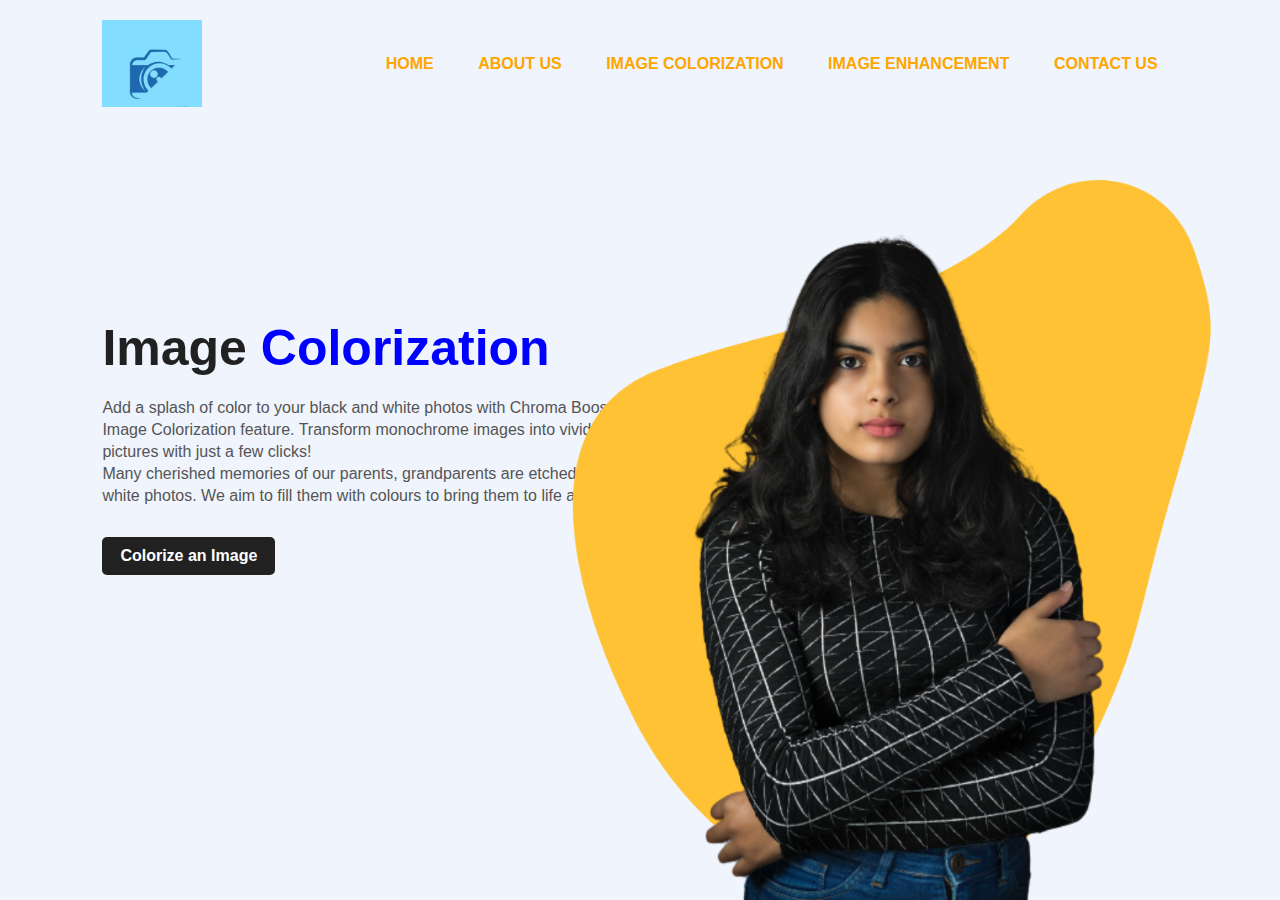
==== index.html @ ff16b8ba "Update index.html" ====
<!DOCTYPE html>
<html lang="en">
<head>
    <meta charset="UTF-8">
    <meta http-equiv="X-UA-Compatible" content="IE=edge">
    <meta name="viewport" content="width=device-width, initial-scale=1.0">
    <title>Image Colorization</title>
    <link rel="icon" type="image/x-icon" href="logo.png">
    <link rel="stylesheet" href="styles.css">
    <link rel="stylesheet" href="https://cdnjs.cloudflare.com/ajax/libs/font-awesome/5.15.3/css/all.min.css" integrity="sha512-iBBXm8fW90+nuLcSKlbmrPcLa0OT92xO1BIsZ+ywDWZCvqsWgccV3gFoRBv0z+8dLJgyAHIhR35VZc2oM/gI1w==" crossorigin="anonymous" referrerpolicy="no-referrer" />
</head>
<body>
    <div class="hero">
        <nav>
            <img src="logo.png" class="logo">
            <ul>
                <li><a href="#">HOME</a></li>
                <li><a href="#">ABOUT US</a></li>
                <li><a href="#">IMAGE COLORIZATION</a></li>
                <li><a href="#">IMAGE ENHANCEMENT</a></li>
                <li><a href="#">CONTACT US</a></li>
            </ul>
        </nav>
        <div class="detel">
            <h1>Image <span>Colorization</span></h1>
            <p>Add a splash of color to your black and white photos with Chroma Boost's<br>
                Image Colorization feature. Transform monochrome images into vivid and lifelike<br>
                pictures with just a few clicks!<br>
                Many cherished memories of our parents, grandparents are etched on black and <br>
                white photos. We aim to fill them with colours to bring them to life and surprise them.
                </p>
            <a href="https://huggingface.co/spaces/viveknarayan/Image_Colorization">Colorize an Image</a>
        </div>
        <div class="images">
            <img src="images/shape.png" class="shape">
            <img src="images/girl.png" class="girl">
        </div>

       <!-- <div class="social">
           <a href="#"><i class="fab fa-dribbble"></i></a>
           <a href="#"><i class="fab fa-instagram"></i></a>
           <a href="#"><i class="fab fa-behance"></i></a>
        </div>-->
    </div>
</body>
</html>
---- styles.css ----
*{
    margin: 0;
    padding: 0;
    font-family: sans-serif;
}

.hero{
    position: relative;
    width: 100%;
    height: 100vh;
    background: #eff4fd;
    position: relative;
}

nav{
    display: flex;
    width: 84%;
    margin: auto;
    padding: 20px 0;
    align-items: center;
    justify-content: space-between;
}

.logo{
    width: 100px;
    cursor: pointer;
}

nav ul li {
    display: inline-block;
    list-style: none;
    margin: 10px 20px;
}

nav ul li a{
    text-decoration: none;
    color: rgb(255,165,0);
    font-weight: bold;
}

nav ul li a:hover{
    color: red;
}

.detel{
    margin-left: 8%;
    margin-top: 15%;
}

.detel h1{
    font-size: 50px;
    color: #212121;
    margin-bottom: 20px;
}

span{
    color: blue;
    
}

.detel p{
    color: #555;
    line-height: 22px;
}

.detel a{
    background: #212121;
    padding: 10px 18px;
    text-decoration: none;
    font-weight: bold;
    color: #fff;
    display: inline-block;
    margin: 30px 0;
    border-radius: 5px;
}

.images{
    width: 45%;
    height: 80%;
    position: absolute;
    bottom: 0;
    right: 100px;
}

.images img{
    height: 100%;
    position: absolute;
    left: 50%;
    bottom: 0;
    transform: translateX(-50%);
    transition: bottom 1s, left 1s;
}

.images:hover .shape{
    bottom: 40px;
}

.images:hover .girl{
    left: 45%;
}

.social{
    margin-left: 8%;
    margin-top: 100px;
}

.social a{
    font-size: 30px;
    color: #212121;
    margin-right: 20px;
}

.social a:hover{
    color: orange;
}
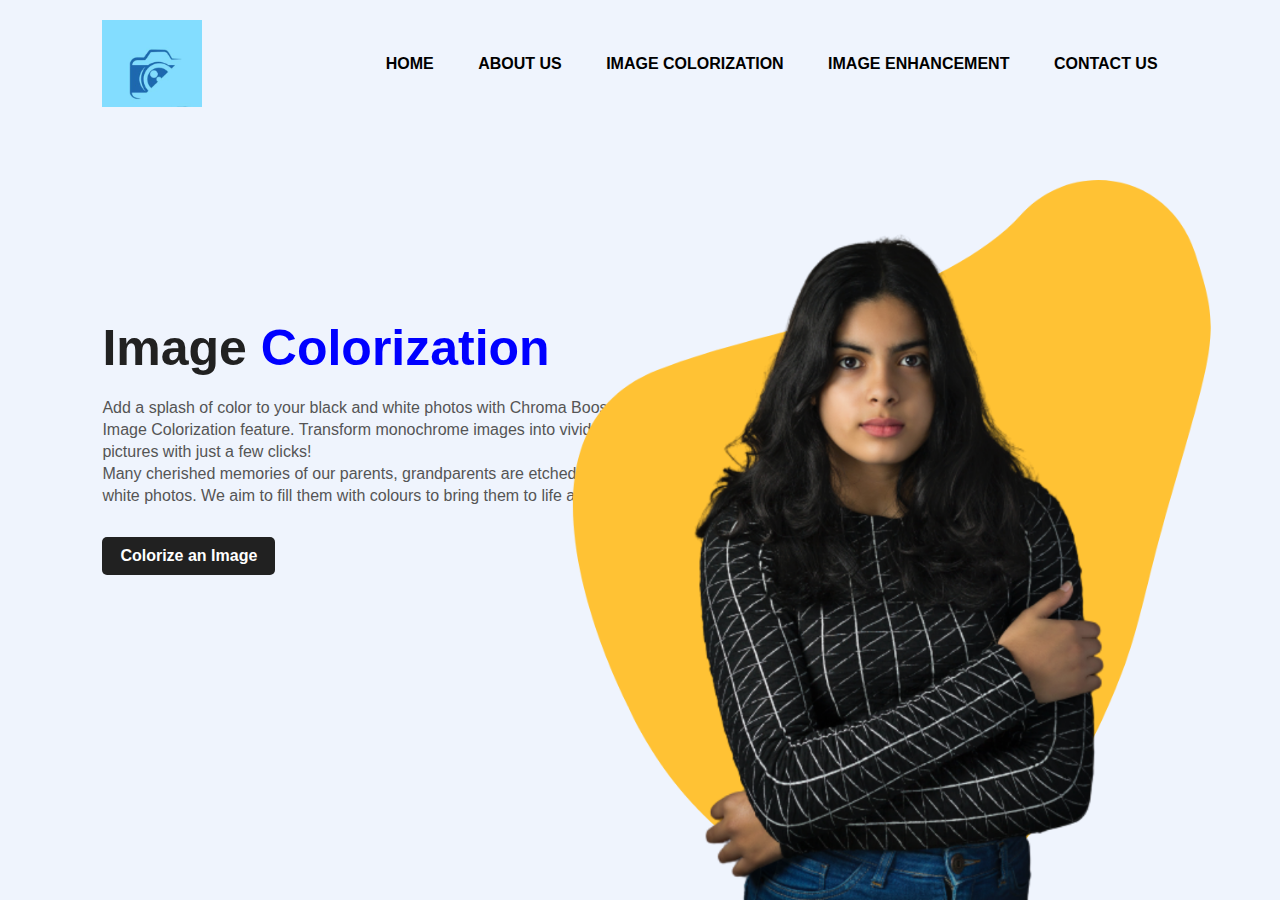
==== commit 45a0facb: "Update index.html" ====
--- a/index.html
+++ b/index.html
@@ -15,9 +15,9 @@
             <img src="logo.png" class="logo">
             <ul>
                 <li><a href="#">HOME</a></li>
-                <li><a href="#">ABOUT US</a></li>
-                <li><a href="#">IMAGE COLORIZATION</a></li>
-                <li><a href="#">IMAGE ENHANCEMENT</a></li>
+                <li><a href="aboutus.html">ABOUT US</a></li>
+                <li><a href="index.html">IMAGE COLORIZATION</a></li>
+                <li><a href="imgen.html">IMAGE ENHANCEMENT</a></li>
                 <li><a href="#">CONTACT US</a></li>
             </ul>
         </nav>
--- a/styles.css
+++ b/styles.css
@@ -34,7 +34,7 @@
 
 nav ul li a{
     text-decoration: none;
-    color: rgb(255,165,0);
+    color: rgb(0,0,0);
     font-weight: bold;
 }
 
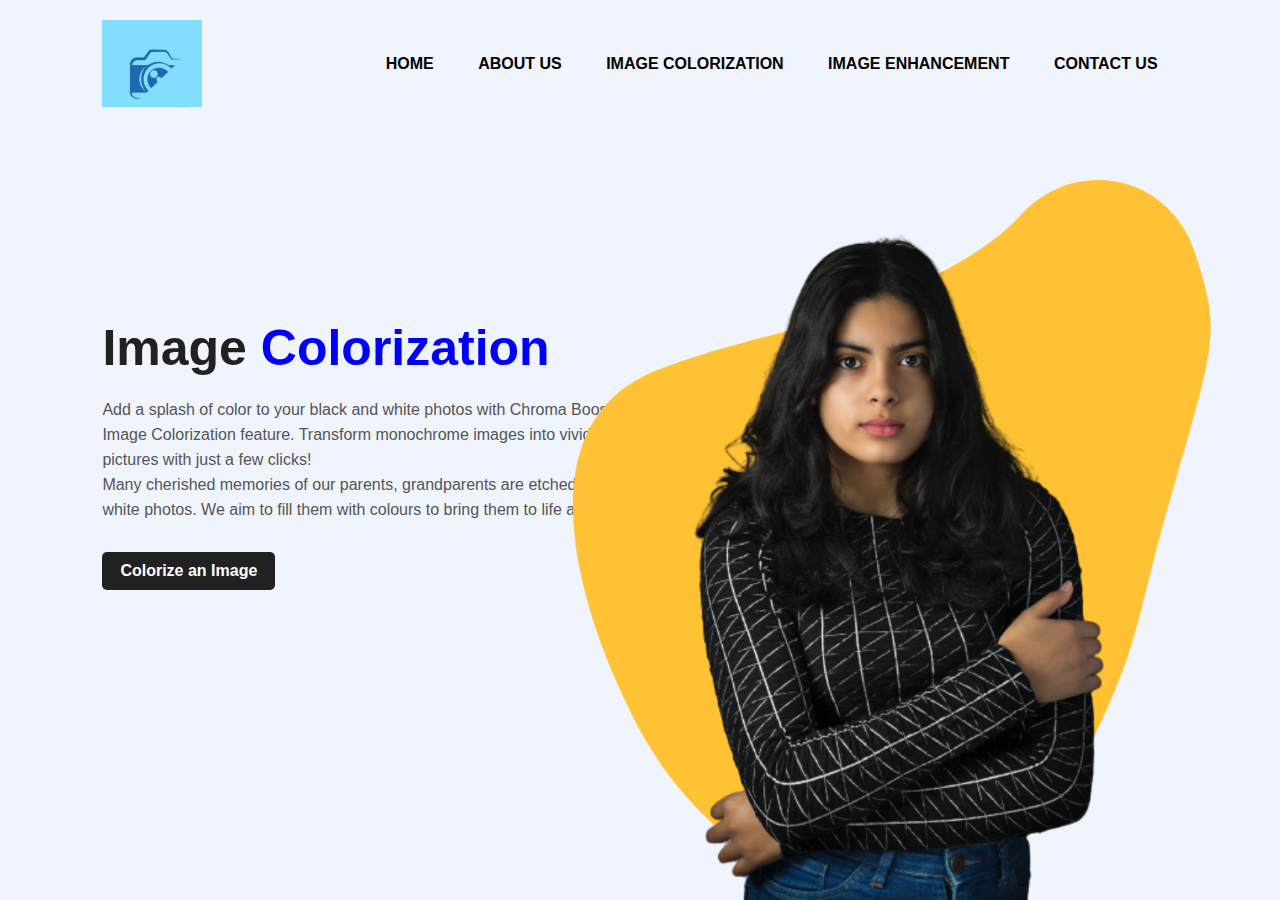
==== commit 7efaef30: "Update index.html" ====
--- a/index.html
+++ b/index.html
@@ -14,7 +14,7 @@
         <nav>
             <img src="logo.png" class="logo">
             <ul>
-                <li><a href="#">HOME</a></li>
+                <li><a href="main.html">HOME</a></li>
                 <li><a href="aboutus.html">ABOUT US</a></li>
                 <li><a href="index.html">IMAGE COLORIZATION</a></li>
                 <li><a href="imgen.html">IMAGE ENHANCEMENT</a></li>
--- a/styles.css
+++ b/styles.css
@@ -34,7 +34,7 @@
 
 nav ul li a{
     text-decoration: none;
-    color: rgb(0,0,0);
+    color: #000;
     font-weight: bold;
 }
 
@@ -60,7 +60,7 @@
 
 .detel p{
     color: #555;
-    line-height: 22px;
+    line-height: 25px;
 }
 
 .detel a{
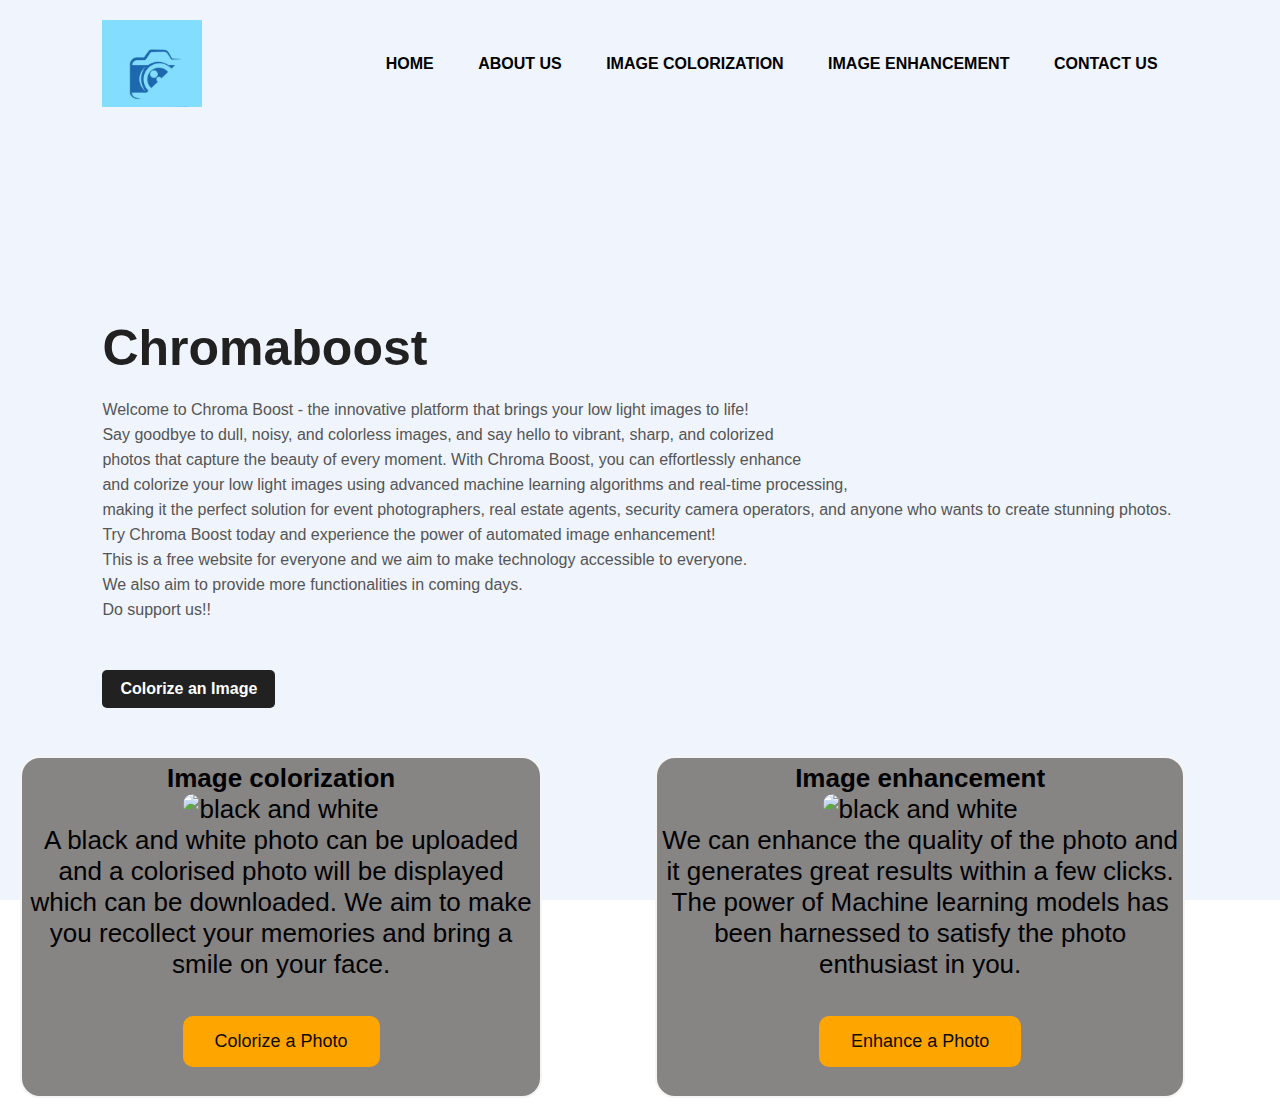
==== commit 0e3f0bff: "Update and rename main.html to index.html" ====
--- a/index.html
+++ b/index.html
@@ -1,46 +1,66 @@
-<!DOCTYPE html>
-<html lang="en">
-<head>
-    <meta charset="UTF-8">
-    <meta http-equiv="X-UA-Compatible" content="IE=edge">
-    <meta name="viewport" content="width=device-width, initial-scale=1.0">
-    <title>Image Colorization</title>
-    <link rel="icon" type="image/x-icon" href="logo.png">
-    <link rel="stylesheet" href="styles.css">
-    <link rel="stylesheet" href="https://cdnjs.cloudflare.com/ajax/libs/font-awesome/5.15.3/css/all.min.css" integrity="sha512-iBBXm8fW90+nuLcSKlbmrPcLa0OT92xO1BIsZ+ywDWZCvqsWgccV3gFoRBv0z+8dLJgyAHIhR35VZc2oM/gI1w==" crossorigin="anonymous" referrerpolicy="no-referrer" />
-</head>
-<body>
-    <div class="hero">
-        <nav>
-            <img src="logo.png" class="logo">
-            <ul>
-                <li><a href="main.html">HOME</a></li>
-                <li><a href="aboutus.html">ABOUT US</a></li>
-                <li><a href="index.html">IMAGE COLORIZATION</a></li>
-                <li><a href="imgen.html">IMAGE ENHANCEMENT</a></li>
-                <li><a href="#">CONTACT US</a></li>
-            </ul>
-        </nav>
-        <div class="detel">
-            <h1>Image <span>Colorization</span></h1>
-            <p>Add a splash of color to your black and white photos with Chroma Boost's<br>
-                Image Colorization feature. Transform monochrome images into vivid and lifelike<br>
-                pictures with just a few clicks!<br>
-                Many cherished memories of our parents, grandparents are etched on black and <br>
-                white photos. We aim to fill them with colours to bring them to life and surprise them.
-                </p>
-            <a href="https://huggingface.co/spaces/viveknarayan/Image_Colorization">Colorize an Image</a>
-        </div>
-        <div class="images">
-            <img src="images/shape.png" class="shape">
-            <img src="images/girl.png" class="girl">
-        </div>
-
-       <!-- <div class="social">
-           <a href="#"><i class="fab fa-dribbble"></i></a>
-           <a href="#"><i class="fab fa-instagram"></i></a>
-           <a href="#"><i class="fab fa-behance"></i></a>
-        </div>-->
-    </div>
-</body>
-</html>
+<!DOCTYPE html>
+<html lang="en">
+<head>
+    <meta charset="UTF-8">
+    <meta http-equiv="X-UA-Compatible" content="IE=edge">
+    <meta name="viewport" content="width=device-width, initial-scale=1.0">
+    <title>Image Colorization</title>
+    <link rel="icon" type="image/x-icon" href="logo.png">
+    <link rel="stylesheet" href="styles.css">
+    <link rel="stylesheet" href="https://cdnjs.cloudflare.com/ajax/libs/font-awesome/5.15.3/css/all.min.css" integrity="sha512-iBBXm8fW90+nuLcSKlbmrPcLa0OT92xO1BIsZ+ywDWZCvqsWgccV3gFoRBv0z+8dLJgyAHIhR35VZc2oM/gI1w==" crossorigin="anonymous" referrerpolicy="no-referrer" />
+</head>
+<body>
+    <div class="hero">
+        <nav>
+            <img src="logo.png" class="logo">
+            <ul>
+                <li><a href="index.html">HOME</a></li>
+                <li><a href="aboutus.html">ABOUT US</a></li>
+                <li><a href="imgcol.html">IMAGE COLORIZATION</a></li>
+                <li><a href="imgen.html">IMAGE ENHANCEMENT</a></li>
+                <li><a href="#">CONTACT US</a></li>
+            </ul>
+        </nav>
+        <div class="detel">
+            <h1>Chromaboost</h1>
+            <p>Welcome to Chroma Boost - the innovative platform that brings your low light images to life! <br>
+              Say goodbye to dull, noisy, and colorless images, and say hello to vibrant, sharp, and colorized<br> 
+              photos that capture the beauty of every moment. With Chroma Boost, you can effortlessly enhance<br> 
+              and colorize your low light images using advanced machine learning algorithms and real-time processing,<br>
+              making it the perfect solution for event photographers, real estate agents, security camera operators,
+              and anyone who wants to create stunning photos.<br>
+              Try Chroma Boost today and experience the power of automated image enhancement!<br>
+              This is a free website for everyone and we aim to make technology accessible to everyone.<br>
+              We also aim to provide more functionalities in coming days.<br> Do support us!!</p><br>
+                </p>
+            <a href="https://huggingface.co/spaces/viveknarayan/Image_Colorization">Colorize an Image</a>
+        </div>
+  <br>
+        <!--<div class="images">
+            <img src="images/shape.png" class="shape">
+            <img src="images/girl.png" class="girl">
+        </div>-->
+
+       <div class="mainbox">
+        <div class="use">
+            <!-- <div class="card1"> -->
+            <div class="sec first">
+               <b><p id="imgclr1">Image colorization</p></b>
+               <img src="colour.jpeg" Width="450" height="250" alt="black and white">
+                <p id="text1">A black and white photo can be uploaded and a colorised photo will be displayed which can be downloaded. We aim to make you recollect your memories and bring a smile on your face.</p><br>
+                <a href="img.html"><button>Colorize a Photo</button></a>
+            </div> 
+            </div>
+        <div class="use">
+            <div class="sec second">
+                <!-- <div class="card2"> -->
+                <b><p id="imgclr2">Image enhancement</p></b>
+                <img src="enhancement.jpeg" Width="450" height="250" alt="black and white">
+                <p id="text2">We can enhance the quality of the photo and it generates great results within a few clicks. The power of Machine learning models has been harnessed to satisfy the photo enthusiast in you.</p><br>
+                <a href="imgen.html"><button>Enhance a Photo</button></a>
+            </div>
+            </div>
+    </div> <br>
+    </div>
+</body>
+</html>
--- a/styles.css
+++ b/styles.css
@@ -113,3 +113,195 @@
 .social a:hover{
     color: orange;
 }
+.use{
+       font-size: 30px;
+        display: flex;
+        flex: wrap;
+        justify-content: space-between;
+        /* padding: 0 140px; */
+    }
+    .use{
+        display: flex;
+        text-align: center;
+        font-size: 26px;
+         /* margin-bottom: 26px; */
+     }
+     .use img{
+        border-radius: 10px;
+        height: 50%;
+        width: 45%;
+     }
+    .use .sec button {
+        background-color:orange;
+        border: 10px;
+        color: rgb(14, 11, 1);
+        padding: 15px 32px;
+        text-align: center;
+        text-decoration: none;
+        display: inline-block;
+        font-size: 18px;
+        margin: 5px 3px;
+        margin-bottom: 24px;
+        cursor: pointer;
+        border-radius: 10px;
+        
+    }
+     label{
+        display :block;
+        width:50%;
+        background: #e3362c;
+        color :#fff;
+        padding: 12px;
+        margin: 10px auto;
+        border-radius: 5px;
+        cursor: pointer;
+    } 
+   
+   .card1{
+    border: 2px solid rgb(0, 0, 0);
+     /* height: 100%;
+     width: 100%; */
+     border-radius: 20px;
+     background-color: rgb(135, 132, 132);
+   }
+   .card2{
+    border: 2px solid black;
+    /* height: 100%;
+    width: 100%; */
+
+    border-radius: 20px;
+    background-color: rgb(135, 132, 132);
+   }
+   .mainbox{
+    display: flex;
+    align-items: center;
+    justify-content: center;
+   }
+
+.first{
+    height: 100%;
+    width: 100%;
+    margin: 0px 15px ;
+
+}
+.sec{
+    height: 82%;
+    width: 80%;
+    padding: 5px 5px;
+    border: 2px solid whitesmoke;
+    border-radius: 20px;
+    margin: 0px 20px ;
+    background-color:rgb(135, 132, 132);
+    
+}
+.text1{
+    align-items: center;
+}
+.text2{
+    align-items: center;
+}
+
+.contact1{
+    display: inline;
+    margin: auto;
+
+}
+.contact1 h1{
+    text-align: center;
+    padding-top: 1.5rem;
+    font-size: 3em;
+}
+.contact1 p{
+    text-align: center;
+    font-size: 2em;
+}
+
+.contact1 img{
+    height: 8%;
+    display: block;
+    margin: auto;
+    /* align-items: center; */
+    /* justify-content: center; */
+    width: 8%
+}
+.img_clr{
+    display: flex;
+    /* float: left; */
+    /* height: 120%; */
+    padding-top: 20px;
+    justify-content: center;
+    align-items: center;
+    /* width: 57%; */
+}
+.img_text img{
+    height: 100%;
+    width: 55%;
+    display: flex;
+    justify-content: center;
+    align-items: center;
+    padding-left: 23%;
+    /* float: left; */
+   
+    /* flex-direction: row; */
+       /* float: left; */
+}
+.img_clr_box p{
+    margin-left: 2px;
+    
+    
+    /* font-size: 50px */
+}
+.img_clr_box{
+    font-size: 2rem;
+    padding-top: 20px;
+    display: inline-block;
+    align-items: center;
+    text-align: center;
+    /* justify-content: center; */
+    /* font-size: 20px; */
+    /* padding-left: 20px; */
+    /* padding-top: 20%; */
+    float: left;
+    /* display: flex; */
+    
+}
+.img_clr2{
+    display: flex;
+    /* float: left; */
+    /* height: 120%; */
+    padding-top: 20px;
+    justify-content: center;
+    align-items: center;
+    /* width: 57%; */
+}
+.img_text2 img{
+    height: 80%;
+    width: 55%;
+    display: block;
+    justify-content: center;
+    align-items: center;
+    padding-left: 23%;
+    /* margin-left: auto;
+    margin-bottom: auto; */
+   
+    /* flex-direction: row; */
+       /* float: left; */
+}
+.img_clr_box2 p{
+    margin-left: 2px;
+    /* font-size: 50px */
+}
+.img_clr_box2{
+    font-size: 2rem;
+    padding-top: 20px;
+    display: inline-block;
+    align-items: center;
+    text-align: center;
+    /* justify-content: center; */
+    /* font-size: 20px; */
+    /* padding-left: 20px; */
+    /* padding-top: 20%; */
+    float: left;
+    /* display: flex; */
+    
+}
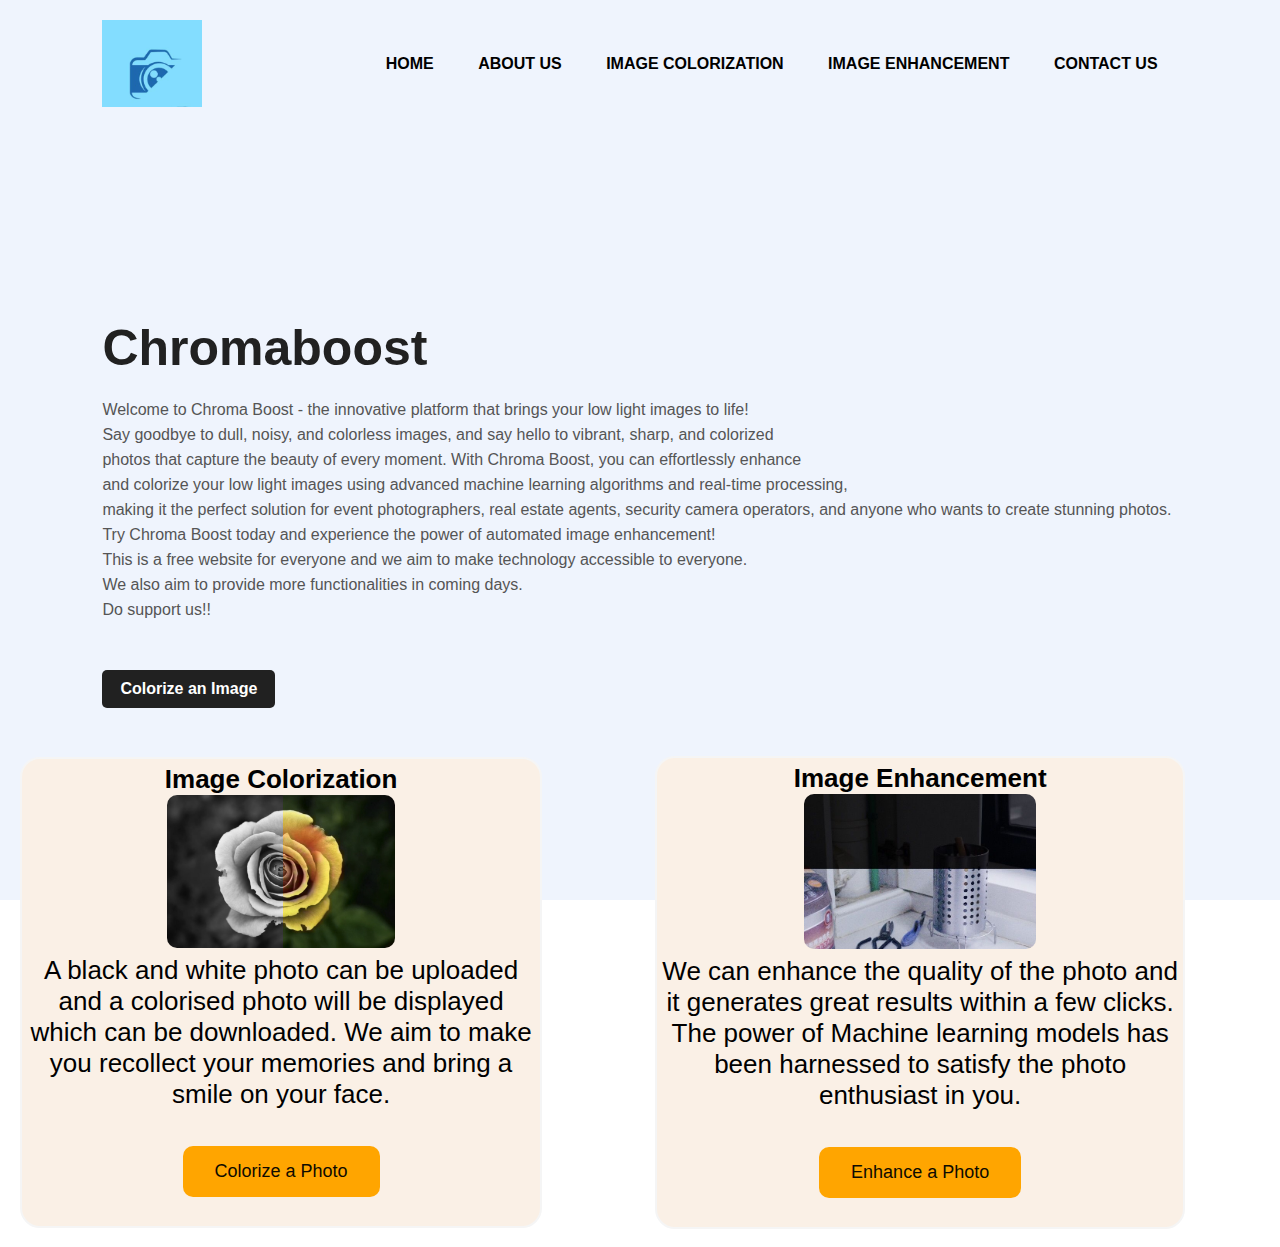
==== commit 3733dfe8: "Update index.html" ====
--- a/index.html
+++ b/index.html
@@ -45,7 +45,7 @@
         <div class="use">
             <!-- <div class="card1"> -->
             <div class="sec first">
-               <b><p id="imgclr1">Image colorization</p></b>
+               <b><p id="imgclr1">Image Colorization</p></b>
                <img src="colour.jpeg" Width="450" height="250" alt="black and white">
                 <p id="text1">A black and white photo can be uploaded and a colorised photo will be displayed which can be downloaded. We aim to make you recollect your memories and bring a smile on your face.</p><br>
                 <a href="img.html"><button>Colorize a Photo</button></a>
@@ -54,7 +54,7 @@
         <div class="use">
             <div class="sec second">
                 <!-- <div class="card2"> -->
-                <b><p id="imgclr2">Image enhancement</p></b>
+                <b><p id="imgclr2">Image Enhancement</p></b>
                 <img src="enhancement.jpeg" Width="450" height="250" alt="black and white">
                 <p id="text2">We can enhance the quality of the photo and it generates great results within a few clicks. The power of Machine learning models has been harnessed to satisfy the photo enthusiast in you.</p><br>
                 <a href="imgen.html"><button>Enhance a Photo</button></a>
--- a/styles.css
+++ b/styles.css
@@ -191,7 +191,7 @@
     border: 2px solid whitesmoke;
     border-radius: 20px;
     margin: 0px 20px ;
-    background-color:rgb(135, 132, 132);
+    background-color:#faf0e6;
     
 }
 .text1{
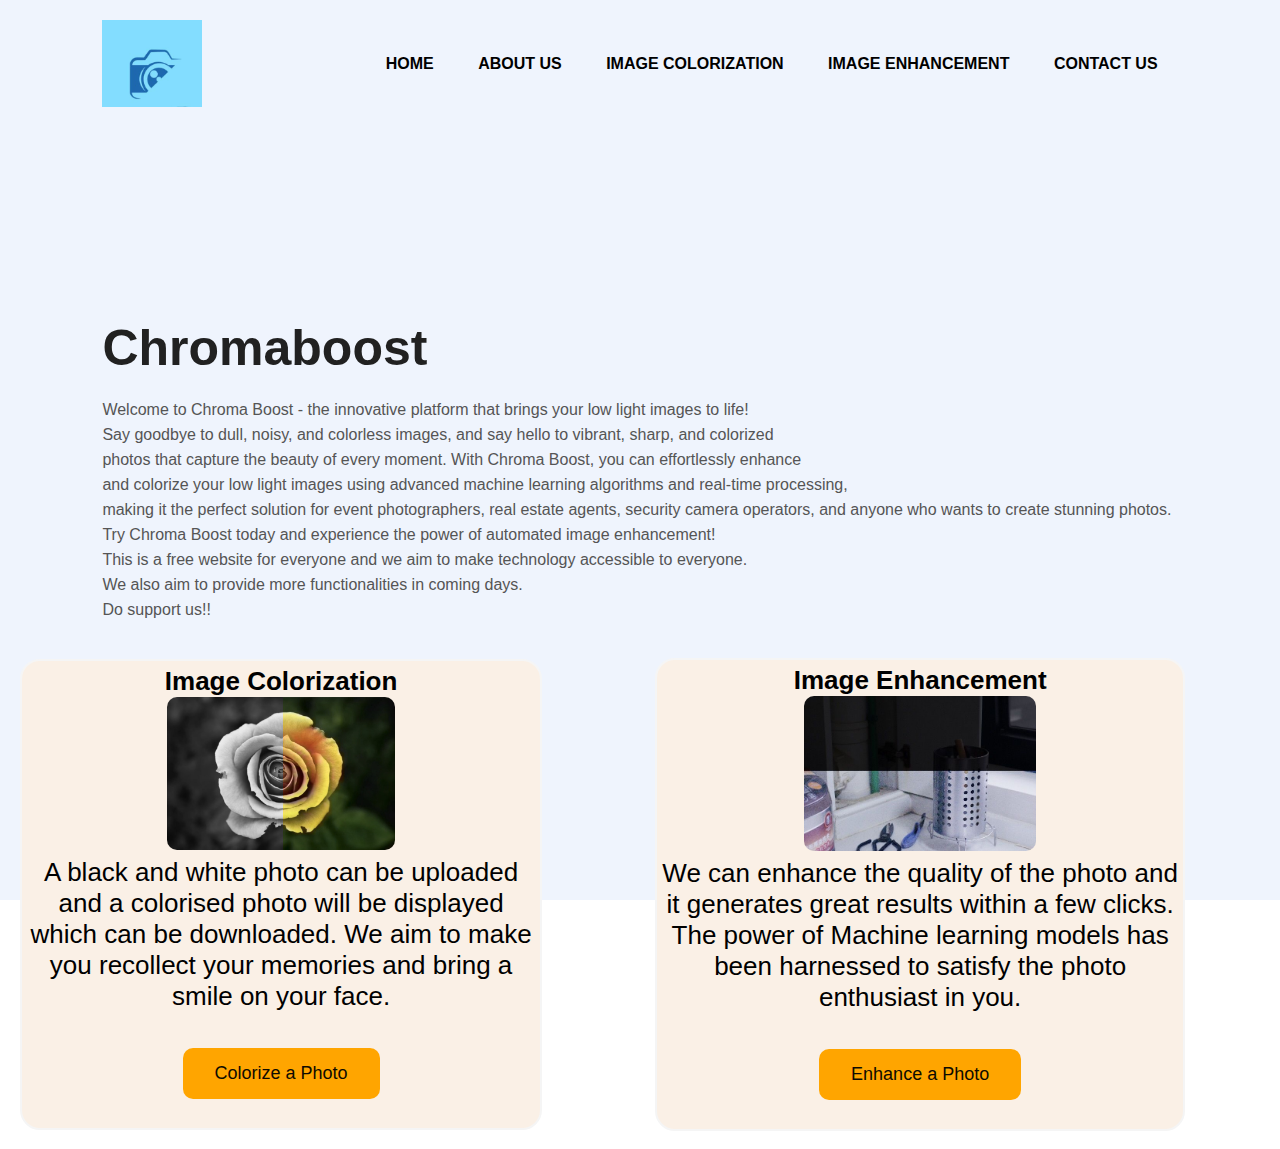
==== commit b199a6d2: "Update index.html" ====
--- a/index.html
+++ b/index.html
@@ -18,7 +18,7 @@
                 <li><a href="aboutus.html">ABOUT US</a></li>
                 <li><a href="imgcol.html">IMAGE COLORIZATION</a></li>
                 <li><a href="imgen.html">IMAGE ENHANCEMENT</a></li>
-                <li><a href="#">CONTACT US</a></li>
+                <li><a href="aboutus.html">CONTACT US</a></li>
             </ul>
         </nav>
         <div class="detel">
@@ -33,7 +33,6 @@
               This is a free website for everyone and we aim to make technology accessible to everyone.<br>
               We also aim to provide more functionalities in coming days.<br> Do support us!!</p><br>
                 </p>
-            <a href="https://huggingface.co/spaces/viveknarayan/Image_Colorization">Colorize an Image</a>
         </div>
   <br>
         <!--<div class="images">
@@ -48,7 +47,7 @@
                <b><p id="imgclr1">Image Colorization</p></b>
                <img src="colour.jpeg" Width="450" height="250" alt="black and white">
                 <p id="text1">A black and white photo can be uploaded and a colorised photo will be displayed which can be downloaded. We aim to make you recollect your memories and bring a smile on your face.</p><br>
-                <a href="img.html"><button>Colorize a Photo</button></a>
+                <a href="imgcol.html"><button>Colorize a Photo</button></a>
             </div> 
             </div>
         <div class="use">
